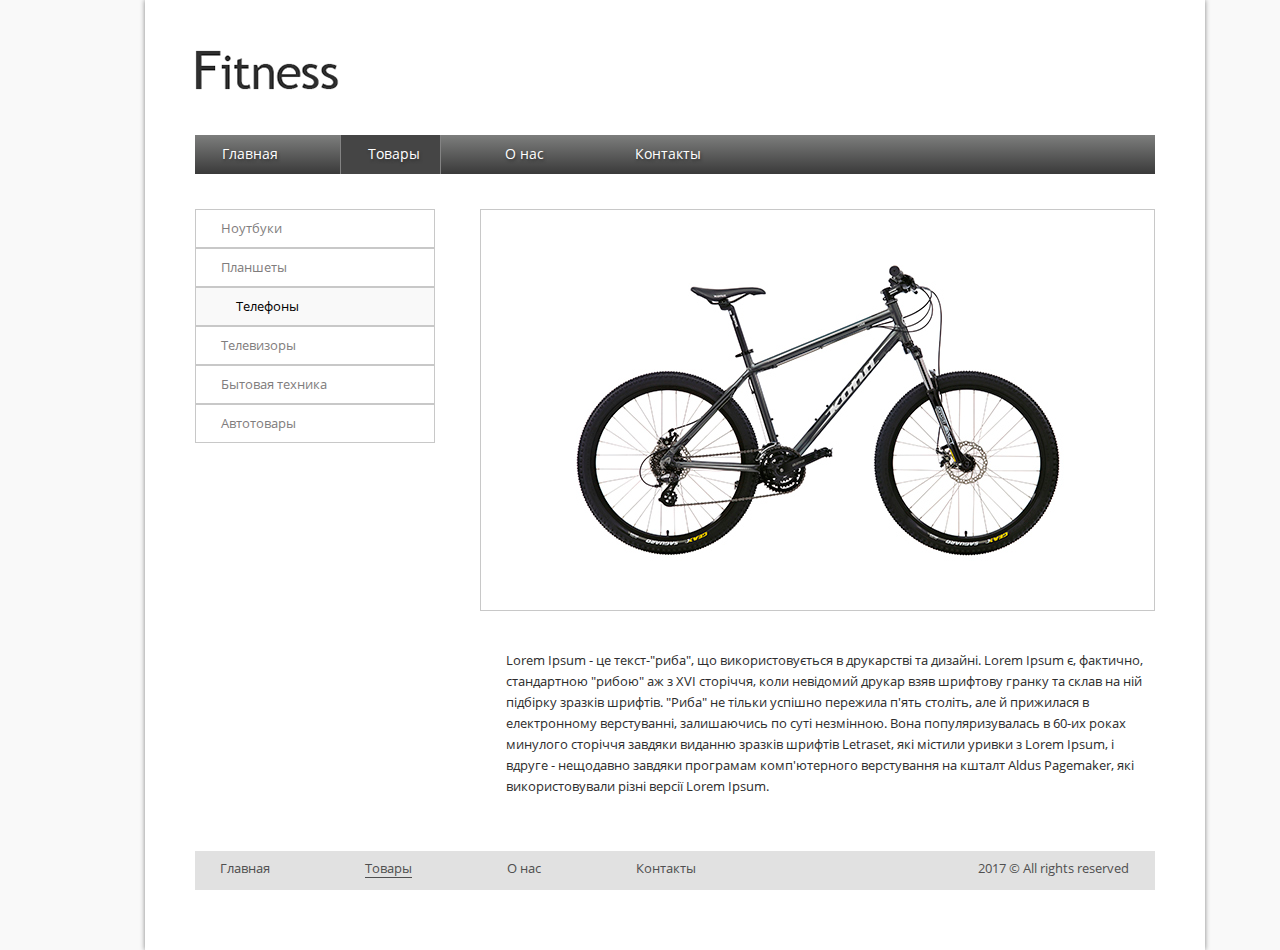
==== dz-2/index.html @ 88c41908 "Update index.html" ====
<!DOCTYPE html>
<html lang="ru">
<head>
<meta charset="utf-8">
	<title>Fitness</title>
	<link rel="stylesheet" href="css/fonts.css"> 
	<link rel="stylesheet" href="css/style.css"> 
</head>

<body>
	<div class="wrapper">
		<div class="container">

			<section class="header">
				<div class="logo"> 
					<a href="#"><img src="img/logo.png" alt="Fitness"></a>
				</div>

					<ul class="menu">
						<li><a href="#">Главная</a></li>
						<li class="active"><a href="#">Товары</a></li>
						<li><a href="#">О нас</a></li>
						<li><a href="#">Контакты</a></li>
					</ul>
			</section>

			<section class="main">
				<div class="sidebar">
					<ul class="sidebar-menu">
						<li><a href="#">Ноутбуки</a></li>
						<li><a href="#">Планшеты</a></li>
						<li class="active"><a href="#">Телефоны</a></li>
						<li><a href="#">Телевизоры</a></li>
						<li><a href="#">Бытовая техника</a></li>
						<li><a href="#">Автотовары</a></li>
					</ul>
				</div>

				<div class="content">
					<div class="content-box">
						<img src="img/bike.png" alt="bike">
					</div>
					<p>Lorem Ipsum - це текст-"риба", що використовується в друкарстві та дизайні. Lorem Ipsum є, фактично, стандартною "рибою" аж з XVI сторіччя, коли невідомий друкар взяв шрифтову гранку та склав на ній підбірку зразків шрифтів. "Риба" не тільки успішно пережила п'ять століть, але й прижилася в електронному верстуванні, залишаючись по суті незмінною. Вона популяризувалась в 60-их роках минулого сторіччя завдяки виданню зразків шрифтів Letraset, які містили уривки з Lorem Ipsum, і вдруге - нещодавно завдяки програмам комп'ютерного верстування на кшталт Aldus Pagemaker, які використовували різні версії Lorem Ipsum.</p>
				</div>
			</section>

			<section class="footer">
					<ul class="f-menu">
						<li><a href="#">Главная</a></li>
						<li class="act"><a href="#">Товары</a></li>
						<li><a href="#">О нас</a></li>
						<li><a href="#">Контакты</a></li>
						<li><a href="#">2017 &#169; All rights reserved</a></li>
					</ul>
			</section>

		</div>
	</div>

</body>
</html>
---- dz-2/css/fonts.css ----
/* font-family: "OpenSansRegular"; */
@font-face {
    font-family: "OpenSansRegular";
    src: url("../fonts/OpenSansRegular/OpenSansRegular.eot");
    src: url("../fonts/OpenSansRegular/OpenSansRegular.eot?#iefix")format("embedded-opentype"),
    url("../fonts/OpenSansRegular/OpenSansRegular.woff") format("woff"),
    url("../fonts/OpenSansRegular/OpenSansRegular.ttf") format("truetype");
    font-style: normal;
    font-weight: normal;
}
---- dz-2/css/style.css ----
* {
 padding: 0;
	margin: 0;
}

ul, li {
	list-style-type: none;
}

ul {
	font-size: 0;
	line-height: 0;
	letter-spacing: 0;
}

a, a:hover {
	line-height: inherit;
 color: inherit;
 text-decoration: inherit;
}

body {
	background: #f9f9f9;
	font-family: "OpenSansRegular", sans-serif;
}

.wrapper {
	width: 1349px;
 height: 950px;
}

.container {
	margin: 0 auto;
	width: 1060px;
	background: #fff;
	        box-shadow: 0px 0px 5px 0px rgba(0,0,0,0.48);
	-webkit-box-shadow: 0px 0px 5px 0px rgba(0,0,0,0.48);
    -moz-box-shadow: 0px 0px 5px 0px rgba(0,0,0,0.48);
}

/*HEADER */
.logo {
	padding: 50px 0 40px 50px;
}

.menu {
	margin: 0 50px;
 background: rgb(125,126,125); 
 background: -moz-linear-gradient(top, rgba(125,126,125,1) 0%, rgba(58,58,58,1) 100%);
 background: -webkit-linear-gradient(top, rgba(125,126,125,1) 0%,rgba(58,58,58,1) 100%); 
 background: linear-gradient(to bottom, rgba(125,126,125,1) 0%,rgba(58,58,58,1) 100%);
 filter: progid:DXImageTransform.Microsoft.gradient( startColorstr='#7d7e7d', endColorstr='#3a3a3a',GradientType=0 );
}

.menu li {
	display: inline;
 padding: 9px 20px 11px 27px;
	color: #fff;
	font-size: 14px;
	line-height: normal;
	letter-spacing: normal;
}

.menu li:first-child {
	padding-right: 62px;
}

.menu li:nth-child(3) {
	padding-left: 64px;
	padding-right: 0;
}

.menu li:nth-child(4) {
	padding-left: 91px;
	padding-right: 0;
}

.menu li a {
 text-shadow: #323232 1px 2px 3px;
}

.menu .active {
	display: inline-block;
	background-color: #454545;
 border-left: 1px solid #838383;
 border-right: 1px solid #838383;
}

/* MAIN */
.sidebar {
	float: left;
}

.sidebar-menu {
 display: inline-block;
 width: 240px;
 margin: 35px 0 0 50px;
}

.sidebar-menu li {
 padding-top: 15px;
 padding-left: 25px;
	padding-bottom: 15px;
 color: #7f7d7d;
	font-size: 13px;
	line-height: 7px;
 border: 1px solid #c8c8c8;
}

.active {
	background-color: #f9f9f9;
}

.sidebar-menu .active a {
	color: #000;
	padding-left: 15px;
}

.content {
	float: left;
	width: 673px;
	height: 400px;
	margin: 35px 0 0 45px;
	border: 1px solid #c8c8c8;
}

.content-box {
	height: 400px;
}

.content-box img {
	padding: 47px 87px;
}

.content p {
	margin-top: 40px;
	padding: 0 0 65px 25px;
	color: #2c2c2c;
	font-size: 13px;
	line-height: 21px;
}

/* FOOTER */
.footer {
	clear: both;
	padding-top: 240px;
	padding-bottom: 60px;
}

.f-menu {
	margin: 0 50px;
	padding: 17px 0;
	background-color: #e1e1e1;
}

.f-menu li {
	display: inline;
 padding: 8px 0 12px 0;
	font-size: 13px;
	color: #4f4f4f;
}

.act a {
	border-bottom: 1px solid #4f4f4f;
}

.f-menu li:first-child {
	padding-left: 25px;
}

.f-menu li:nth-child(2), 
.f-menu li:nth-child(3), 
.f-menu li:nth-child(4) {
	padding-left: 95px;
}

.f-menu li:last-child {
	padding-left: 282px;
}
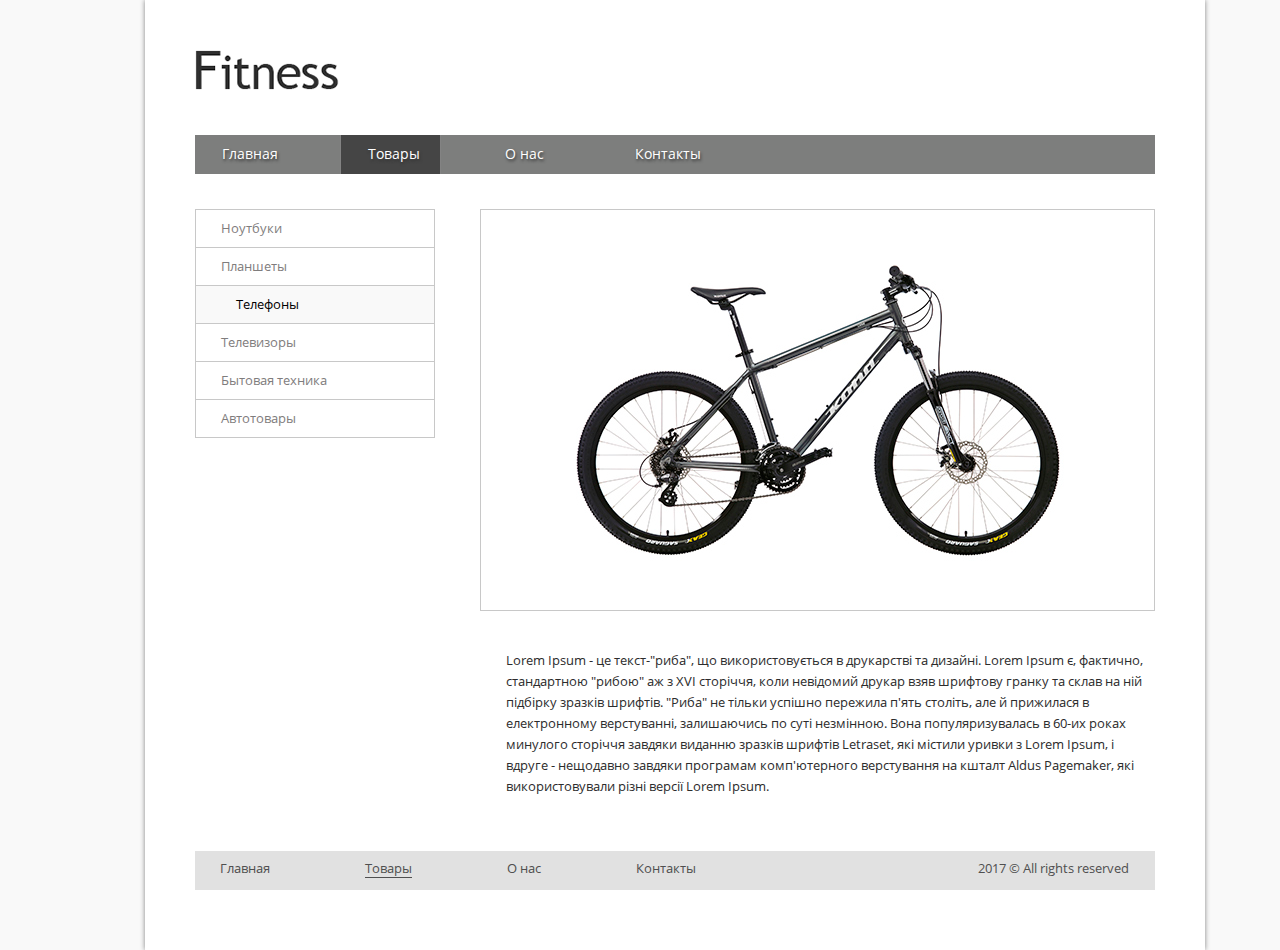
==== commit d7ea75ef: "dz-2" ====
--- a/dz-2/index.html
+++ b/dz-2/index.html
@@ -1,7 +1,7 @@
 <!DOCTYPE html>
 <html lang="ru">
 <head>
-<meta charset="utf-8">
+	<meta charset="utf-8">
 	<title>Fitness</title>
 	<link rel="stylesheet" href="css/fonts.css"> 
 	<link rel="stylesheet" href="css/style.css"> 
@@ -11,7 +11,7 @@
 	<div class="wrapper">
 		<div class="container">
 
-			<section class="header">
+			<div class="header">
 				<div class="logo"> 
 					<a href="#"><img src="img/logo.png" alt="Fitness"></a>
 				</div>
@@ -22,9 +22,9 @@
 						<li><a href="#">О нас</a></li>
 						<li><a href="#">Контакты</a></li>
 					</ul>
-			</section>
+			</div>
 
-			<section class="main">
+			<div class="main">
 				<div class="sidebar">
 					<ul class="sidebar-menu">
 						<li><a href="#">Ноутбуки</a></li>
@@ -42,9 +42,9 @@
 					</div>
 					<p>Lorem Ipsum - це текст-"риба", що використовується в друкарстві та дизайні. Lorem Ipsum є, фактично, стандартною "рибою" аж з XVI сторіччя, коли невідомий друкар взяв шрифтову гранку та склав на ній підбірку зразків шрифтів. "Риба" не тільки успішно пережила п'ять століть, але й прижилася в електронному верстуванні, залишаючись по суті незмінною. Вона популяризувалась в 60-их роках минулого сторіччя завдяки виданню зразків шрифтів Letraset, які містили уривки з Lorem Ipsum, і вдруге - нещодавно завдяки програмам комп'ютерного верстування на кшталт Aldus Pagemaker, які використовували різні версії Lorem Ipsum.</p>
 				</div>
-			</section>
+			</div>
 
-			<section class="footer">
+			<div class="footer">
 					<ul class="f-menu">
 						<li><a href="#">Главная</a></li>
 						<li class="act"><a href="#">Товары</a></li>
@@ -52,10 +52,10 @@
 						<li><a href="#">Контакты</a></li>
 						<li><a href="#">2017 &#169; All rights reserved</a></li>
 					</ul>
-			</section>
+			</div>
 
 		</div>
 	</div>
-
+	
 </body>
-</html>
+</html>--- a/dz-2/css/style.css
+++ b/dz-2/css/style.css
@@ -27,6 +27,7 @@
 .wrapper {
 	width: 1349px;
  height: 950px;
+		margin: 0 auto;
 }
 
 .container {
@@ -46,10 +47,6 @@
 .menu {
 	margin: 0 50px;
  background: rgb(125,126,125); 
- background: -moz-linear-gradient(top, rgba(125,126,125,1) 0%, rgba(58,58,58,1) 100%);
- background: -webkit-linear-gradient(top, rgba(125,126,125,1) 0%,rgba(58,58,58,1) 100%); 
- background: linear-gradient(to bottom, rgba(125,126,125,1) 0%,rgba(58,58,58,1) 100%);
- filter: progid:DXImageTransform.Microsoft.gradient( startColorstr='#7d7e7d', endColorstr='#3a3a3a',GradientType=0 );
 }
 
 .menu li {
@@ -92,7 +89,6 @@
 }
 
 .sidebar-menu {
- display: inline-block;
  width: 240px;
  margin: 35px 0 0 50px;
 }
@@ -105,6 +101,11 @@
 	font-size: 13px;
 	line-height: 7px;
  border: 1px solid #c8c8c8;
+	border-bottom: 0;
+}
+
+.sidebar-menu li:last-child {
+	border-bottom: 1px solid #c8c8c8;
 }
 
 .active {
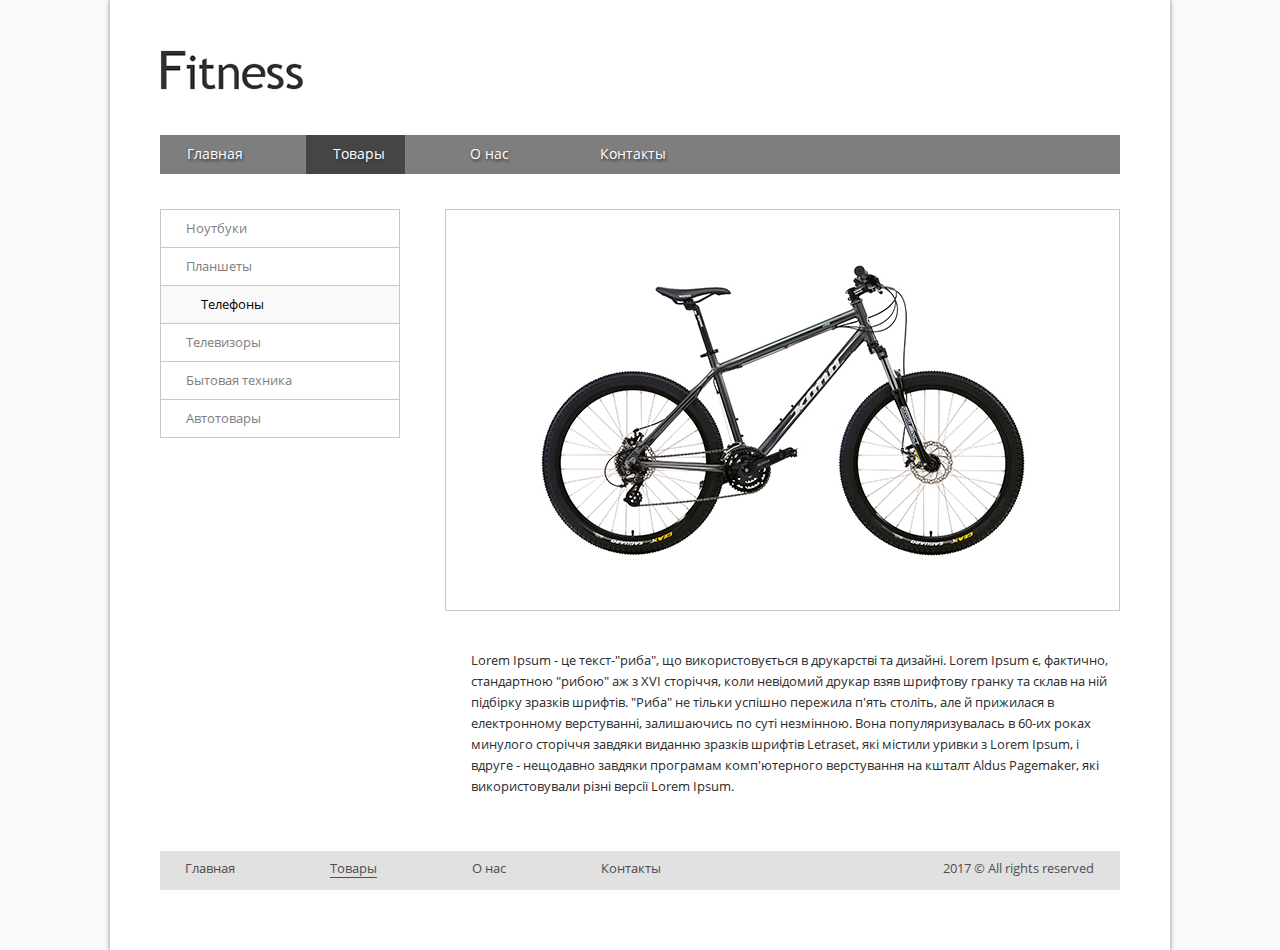
==== commit 22cd2421: "dz-2" ====
--- a/dz-2/index.html
+++ b/dz-2/index.html
@@ -1,14 +1,13 @@
 <!DOCTYPE html>
 <html lang="ru">
 <head>
-	<meta charset="utf-8">
+<meta charset="utf-8">
 	<title>Fitness</title>
 	<link rel="stylesheet" href="css/fonts.css"> 
 	<link rel="stylesheet" href="css/style.css"> 
 </head>
 
 <body>
-	<div class="wrapper">
 		<div class="container">
 
 			<div class="header">
@@ -55,7 +54,7 @@
 			</div>
 
 		</div>
-	</div>
-	
+
+
 </body>
-</html>+</html>
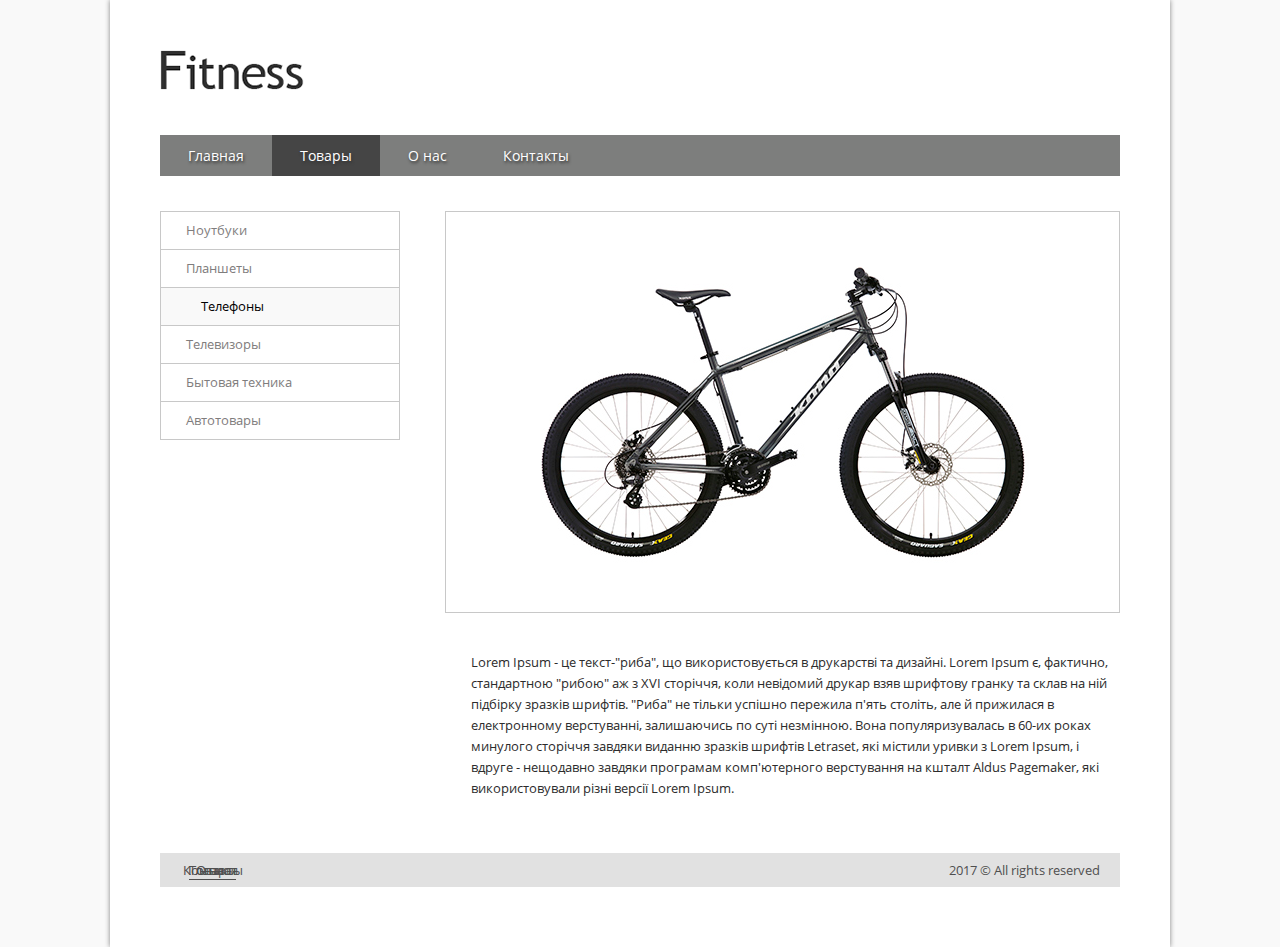
==== commit f86f154d: "dz-2" ====
--- a/dz-2/index.html
+++ b/dz-2/index.html
@@ -23,7 +23,7 @@
 					</ul>
 			</div>
 
-			<div class="main">
+			<div class="main clearfix">
 				<div class="sidebar">
 					<ul class="sidebar-menu">
 						<li><a href="#">Ноутбуки</a></li>
@@ -43,15 +43,15 @@
 				</div>
 			</div>
 
-			<div class="footer">
-					<ul class="f-menu">
+			<footer class="clearfix">
+					<ul class="f-menu clearfix">
 						<li><a href="#">Главная</a></li>
 						<li class="act"><a href="#">Товары</a></li>
 						<li><a href="#">О нас</a></li>
 						<li><a href="#">Контакты</a></li>
-						<li><a href="#">2017 &#169; All rights reserved</a></li>
+						<li>2017 &#169; All rights reserved</li>
 					</ul>
-			</div>
+				</footer>
 
 		</div>
 
--- a/dz-2/css/style.css
+++ b/dz-2/css/style.css
@@ -19,15 +19,15 @@
  text-decoration: inherit;
 }
 
+.clearfix::after {
+    content: '';
+    display: block;
+    clear: both;
+}
+
 body {
 	background: #f9f9f9;
 	font-family: "OpenSansRegular", sans-serif;
-}
-
-.wrapper {
-	width: 1349px;
- height: 950px;
-		margin: 0 auto;
 }
 
 .container {
@@ -51,36 +51,27 @@
 
 .menu li {
 	display: inline;
- padding: 9px 20px 11px 27px;
+ padding: 11px 28px;
 	color: #fff;
 	font-size: 14px;
 	line-height: normal;
 	letter-spacing: normal;
 }
 
-.menu li:first-child {
-	padding-right: 62px;
+.menu li a {
+ text-shadow: #323232 1px 2px 3px;
+	text-align: center;
 }
 
-.menu li:nth-child(3) {
-	padding-left: 64px;
-	padding-right: 0;
-}
-
-.menu li:nth-child(4) {
-	padding-left: 91px;
-	padding-right: 0;
-}
-
-.menu li a {
- text-shadow: #323232 1px 2px 3px;
+.menu li:hover {
+	background-color: #454545;
+	border-left: 1px solid #bebebe;
+ border-right: 1px solid #bebebe;
 }
 
 .menu .active {
 	display: inline-block;
 	background-color: #454545;
- border-left: 1px solid #838383;
- border-right: 1px solid #838383;
 }
 
 /* MAIN */
@@ -113,15 +104,25 @@
 }
 
 .sidebar-menu .active a {
+	padding-left: 15px;
 	color: #000;
+}
+
+.sidebar-menu a:hover {
 	padding-left: 15px;
+	background-color: #f9f9f9;
+	color: #000;
+}
+
+.sidebar-menu li:hover {
+	background-color: #f9f9f9;
 }
 
 .content {
 	float: left;
+	margin: 35px 0 0 45px;
 	width: 673px;
 	height: 400px;
-	margin: 35px 0 0 45px;
 	border: 1px solid #c8c8c8;
 }
 
@@ -142,7 +143,7 @@
 }
 
 /* FOOTER */
-.footer {
+footer {
 	clear: both;
 	padding-top: 240px;
 	padding-bottom: 60px;
@@ -155,26 +156,31 @@
 }
 
 .f-menu li {
-	display: inline;
- padding: 8px 0 12px 0;
+	float: left;
+	padding-right: 34px;
+	width: 11%;
+	color: #4f4f4f;
 	font-size: 13px;
-	color: #4f4f4f;
+	text-align: center;
+}
+
+.f-menu li:last-child {
+	float: right;
+ width: 20%;
+ padding-right: 0;
+}
+
+
+.f-menu li a:hover {
+		border-bottom: 1px solid #4f4f4f;
 }
 
 .act a {
 	border-bottom: 1px solid #4f4f4f;
 }
 
-.f-menu li:first-child {
-	padding-left: 25px;
-}
-
-.f-menu li:nth-child(2), 
-.f-menu li:nth-child(3), 
-.f-menu li:nth-child(4) {
-	padding-left: 95px;
-}
-
-.f-menu li:last-child {
-	padding-left: 282px;
-}
+.copyright {
+ float: right;
+ font-size: 13px;
+ color: #4f4f4f;
+}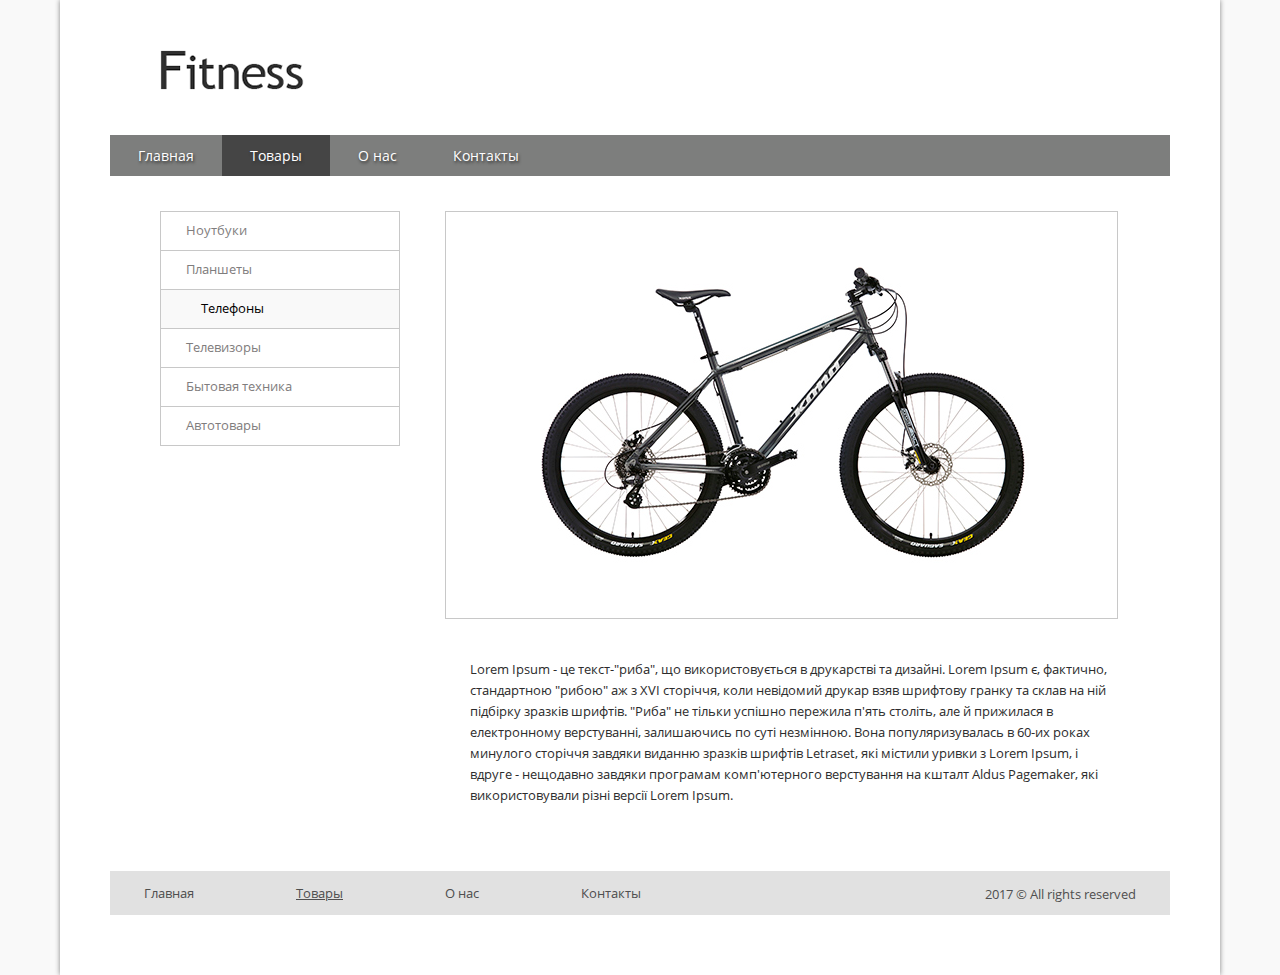
==== commit 98cbf407: "dz-2" ====
--- a/dz-2/index.html
+++ b/dz-2/index.html
@@ -10,18 +10,18 @@
 <body>
 		<div class="container">
 
-			<div class="header">
+			<header>
 				<div class="logo"> 
 					<a href="#"><img src="img/logo.png" alt="Fitness"></a>
 				</div>
 
-					<ul class="menu">
+					<ul class="menu clearfix">
 						<li><a href="#">Главная</a></li>
 						<li class="active"><a href="#">Товары</a></li>
 						<li><a href="#">О нас</a></li>
 						<li><a href="#">Контакты</a></li>
 					</ul>
-			</div>
+			</header>
 
 			<div class="main clearfix">
 				<div class="sidebar">
@@ -36,21 +36,19 @@
 				</div>
 
 				<div class="content">
-					<div class="content-box">
-						<img src="img/bike.png" alt="bike">
-					</div>
+					<div class="content-box"><img src="img/bike.png" alt="bike"></div>
 					<p>Lorem Ipsum - це текст-"риба", що використовується в друкарстві та дизайні. Lorem Ipsum є, фактично, стандартною "рибою" аж з XVI сторіччя, коли невідомий друкар взяв шрифтову гранку та склав на ній підбірку зразків шрифтів. "Риба" не тільки успішно пережила п'ять століть, але й прижилася в електронному верстуванні, залишаючись по суті незмінною. Вона популяризувалась в 60-их роках минулого сторіччя завдяки виданню зразків шрифтів Letraset, які містили уривки з Lorem Ipsum, і вдруге - нещодавно завдяки програмам комп'ютерного верстування на кшталт Aldus Pagemaker, які використовували різні версії Lorem Ipsum.</p>
 				</div>
 			</div>
 
 			<footer class="clearfix">
-					<ul class="f-menu clearfix">
+					<ul class="f-menu">
 						<li><a href="#">Главная</a></li>
 						<li class="act"><a href="#">Товары</a></li>
 						<li><a href="#">О нас</a></li>
 						<li><a href="#">Контакты</a></li>
-						<li>2017 &#169; All rights reserved</li>
 					</ul>
+					<div class="copyright">2017 &#169; All rights reserved</div>
 				</footer>
 
 		</div>
--- a/dz-2/css/style.css
+++ b/dz-2/css/style.css
@@ -20,9 +20,9 @@
 }
 
 .clearfix::after {
-    content: '';
-    display: block;
-    clear: both;
+ content: '';
+ display: block;
+ clear: both;
 }
 
 body {
@@ -31,6 +31,7 @@
 }
 
 .container {
+	padding: 0 50px 60px;
 	margin: 0 auto;
 	width: 1060px;
 	background: #fff;
@@ -45,22 +46,22 @@
 }
 
 .menu {
-	margin: 0 50px;
  background: rgb(125,126,125); 
 }
 
 .menu li {
-	display: inline;
- padding: 11px 28px;
-	color: #fff;
-	font-size: 14px;
-	line-height: normal;
-	letter-spacing: normal;
+	float: left;
 }
 
 .menu li a {
- text-shadow: #323232 1px 2px 3px;
+ display: block;
+	padding: 11px 28px;
+	color: #fff;
 	text-align: center;
+	font-size: 14px;
+	text-shadow: #323232 1px 2px 3px;
+	line-height: normal;
+	letter-spacing: normal;
 }
 
 .menu li:hover {
@@ -70,33 +71,37 @@
 }
 
 .menu .active {
-	display: inline-block;
 	background-color: #454545;
 }
 
 /* MAIN */
 .sidebar {
 	float: left;
+	margin: 35px 0 0 50px;
 }
 
 .sidebar-menu {
  width: 240px;
- margin: 35px 0 0 50px;
 }
 
 .sidebar-menu li {
- padding-top: 15px;
- padding-left: 25px;
-	padding-bottom: 15px;
- color: #7f7d7d;
-	font-size: 13px;
-	line-height: 7px;
  border: 1px solid #c8c8c8;
 	border-bottom: 0;
+	padding: 15px 0 15px 25px;
 }
 
 .sidebar-menu li:last-child {
 	border-bottom: 1px solid #c8c8c8;
+}
+
+.sidebar-menu li:hover {
+	background-color: #f9f9f9;
+}
+
+.sidebar-menu li a {
+ color: #7f7d7d;
+	font-size: 13px;
+	line-height: 7px;
 }
 
 .active {
@@ -114,20 +119,14 @@
 	color: #000;
 }
 
-.sidebar-menu li:hover {
-	background-color: #f9f9f9;
-}
-
 .content {
 	float: left;
 	margin: 35px 0 0 45px;
 	width: 673px;
-	height: 400px;
-	border: 1px solid #c8c8c8;
 }
 
 .content-box {
-	height: 400px;
+	border: 1px solid #c8c8c8;
 }
 
 .content-box img {
@@ -144,43 +143,37 @@
 
 /* FOOTER */
 footer {
-	clear: both;
-	padding-top: 240px;
-	padding-bottom: 60px;
+	background-color: #e1e1e1;
 }
 
 .f-menu {
-	margin: 0 50px;
-	padding: 17px 0;
-	background-color: #e1e1e1;
+	float: left;
 }
 
 .f-menu li {
 	float: left;
 	padding-right: 34px;
-	width: 11%;
+}
+
+.f-menu li a {
+	display: block;
+	padding: 22px 34px;
 	color: #4f4f4f;
 	font-size: 13px;
 	text-align: center;
 }
 
-.f-menu li:last-child {
-	float: right;
- width: 20%;
- padding-right: 0;
-}
-
-
 .f-menu li a:hover {
-		border-bottom: 1px solid #4f4f4f;
+	text-decoration: underline;
 }
 
 .act a {
-	border-bottom: 1px solid #4f4f4f;
+	text-decoration: underline;
 }
 
 .copyright {
  float: right;
  font-size: 13px;
  color: #4f4f4f;
+	padding: 14px 34px 0;
 }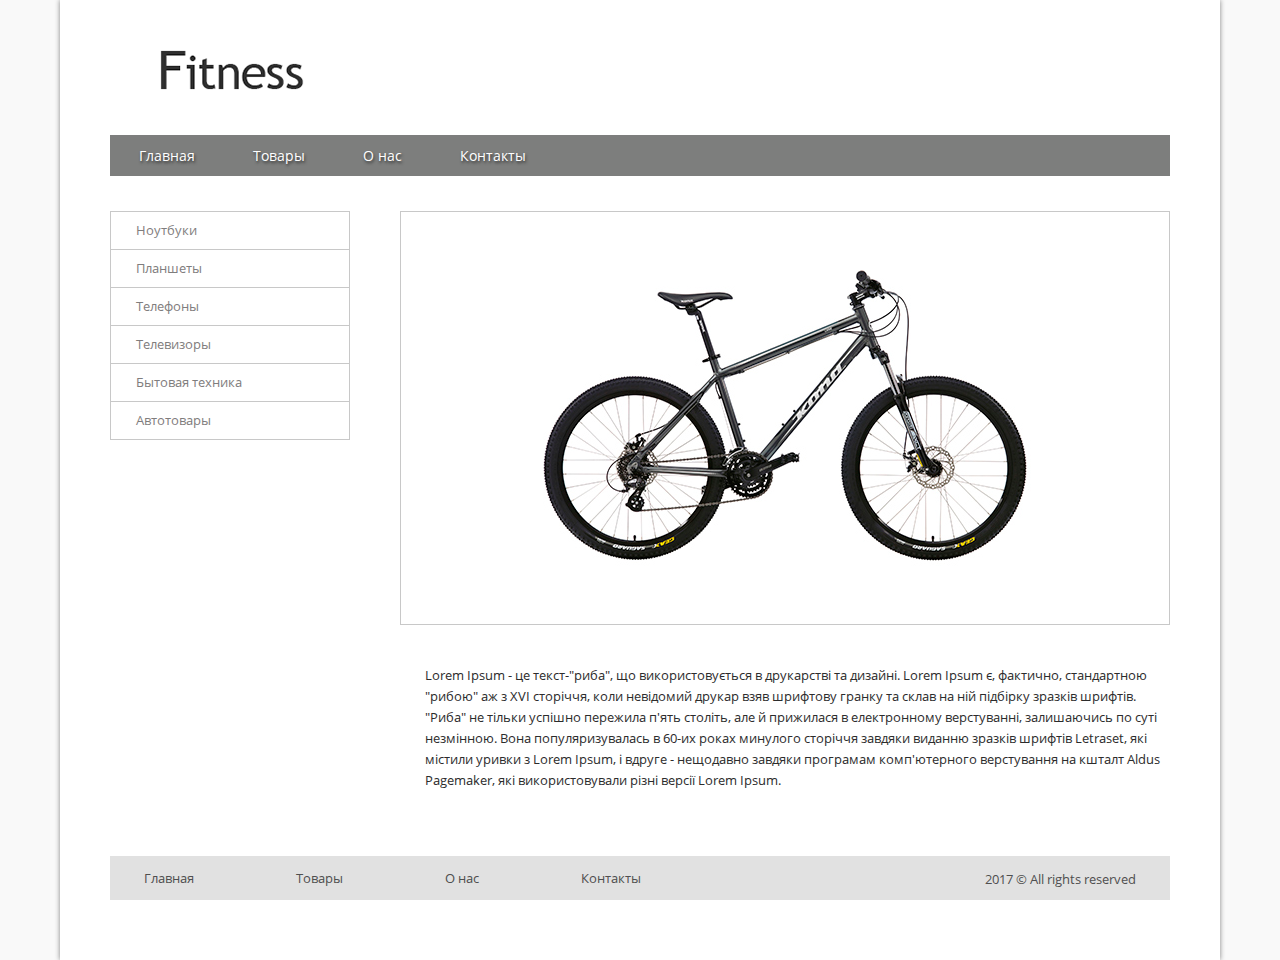
==== commit 046e4962: "dz-2" ====
--- a/dz-2/index.html
+++ b/dz-2/index.html
@@ -17,7 +17,7 @@
 
 					<ul class="menu clearfix">
 						<li><a href="#">Главная</a></li>
-						<li class="active"><a href="#">Товары</a></li>
+						<li><a href="#">Товары</a></li>
 						<li><a href="#">О нас</a></li>
 						<li><a href="#">Контакты</a></li>
 					</ul>
@@ -28,7 +28,7 @@
 					<ul class="sidebar-menu">
 						<li><a href="#">Ноутбуки</a></li>
 						<li><a href="#">Планшеты</a></li>
-						<li class="active"><a href="#">Телефоны</a></li>
+						<li><a href="#">Телефоны</a></li>
 						<li><a href="#">Телевизоры</a></li>
 						<li><a href="#">Бытовая техника</a></li>
 						<li><a href="#">Автотовары</a></li>
@@ -42,9 +42,9 @@
 			</div>
 
 			<footer class="clearfix">
-					<ul class="f-menu">
+					<ul class="f-menu clearfix">
 						<li><a href="#">Главная</a></li>
-						<li class="act"><a href="#">Товары</a></li>
+						<li><a href="#">Товары</a></li>
 						<li><a href="#">О нас</a></li>
 						<li><a href="#">Контакты</a></li>
 					</ul>
--- a/dz-2/css/style.css
+++ b/dz-2/css/style.css
@@ -51,6 +51,12 @@
 
 .menu li {
 	float: left;
+	border-right: 1px solid transparent;
+	border-left: 1px solid transparent;
+}
+
+.menu li:first-child {
+	border-left: 1px solid transparent;
 }
 
 .menu li a {
@@ -70,14 +76,10 @@
  border-right: 1px solid #bebebe;
 }
 
-.menu .active {
-	background-color: #454545;
-}
-
 /* MAIN */
 .sidebar {
 	float: left;
-	margin: 35px 0 0 50px;
+	margin: 35px 0 0 0;
 }
 
 .sidebar-menu {
@@ -87,42 +89,30 @@
 .sidebar-menu li {
  border: 1px solid #c8c8c8;
 	border-bottom: 0;
-	padding: 15px 0 15px 25px;
 }
 
 .sidebar-menu li:last-child {
 	border-bottom: 1px solid #c8c8c8;
 }
 
-.sidebar-menu li:hover {
-	background-color: #f9f9f9;
-}
-
 .sidebar-menu li a {
+	display: block;
+	padding: 15px 0 15px 25px;
  color: #7f7d7d;
 	font-size: 13px;
 	line-height: 7px;
 }
 
-.active {
-	background-color: #f9f9f9;
-}
-
-.sidebar-menu .active a {
-	padding-left: 15px;
-	color: #000;
-}
-
-.sidebar-menu a:hover {
-	padding-left: 15px;
+.sidebar-menu li a:hover {
+	padding-left: 40px;
 	background-color: #f9f9f9;
 	color: #000;
 }
 
 .content {
-	float: left;
-	margin: 35px 0 0 45px;
-	width: 673px;
+	float: right;
+	margin-top: 35px;
+	width: 770px;
 }
 
 .content-box {
@@ -130,12 +120,12 @@
 }
 
 .content-box img {
-	padding: 47px 87px;
+	padding: 50px 134px;
 }
 
 .content p {
 	margin-top: 40px;
-	padding: 0 0 65px 25px;
+	padding-left: 25px;
 	color: #2c2c2c;
 	font-size: 13px;
 	line-height: 21px;
@@ -143,6 +133,7 @@
 
 /* FOOTER */
 footer {
+	margin-top: 65px;
 	background-color: #e1e1e1;
 }
 
@@ -167,13 +158,9 @@
 	text-decoration: underline;
 }
 
-.act a {
-	text-decoration: underline;
-}
-
 .copyright {
  float: right;
+	padding: 14px 34px 0;
  font-size: 13px;
  color: #4f4f4f;
-	padding: 14px 34px 0;
 }